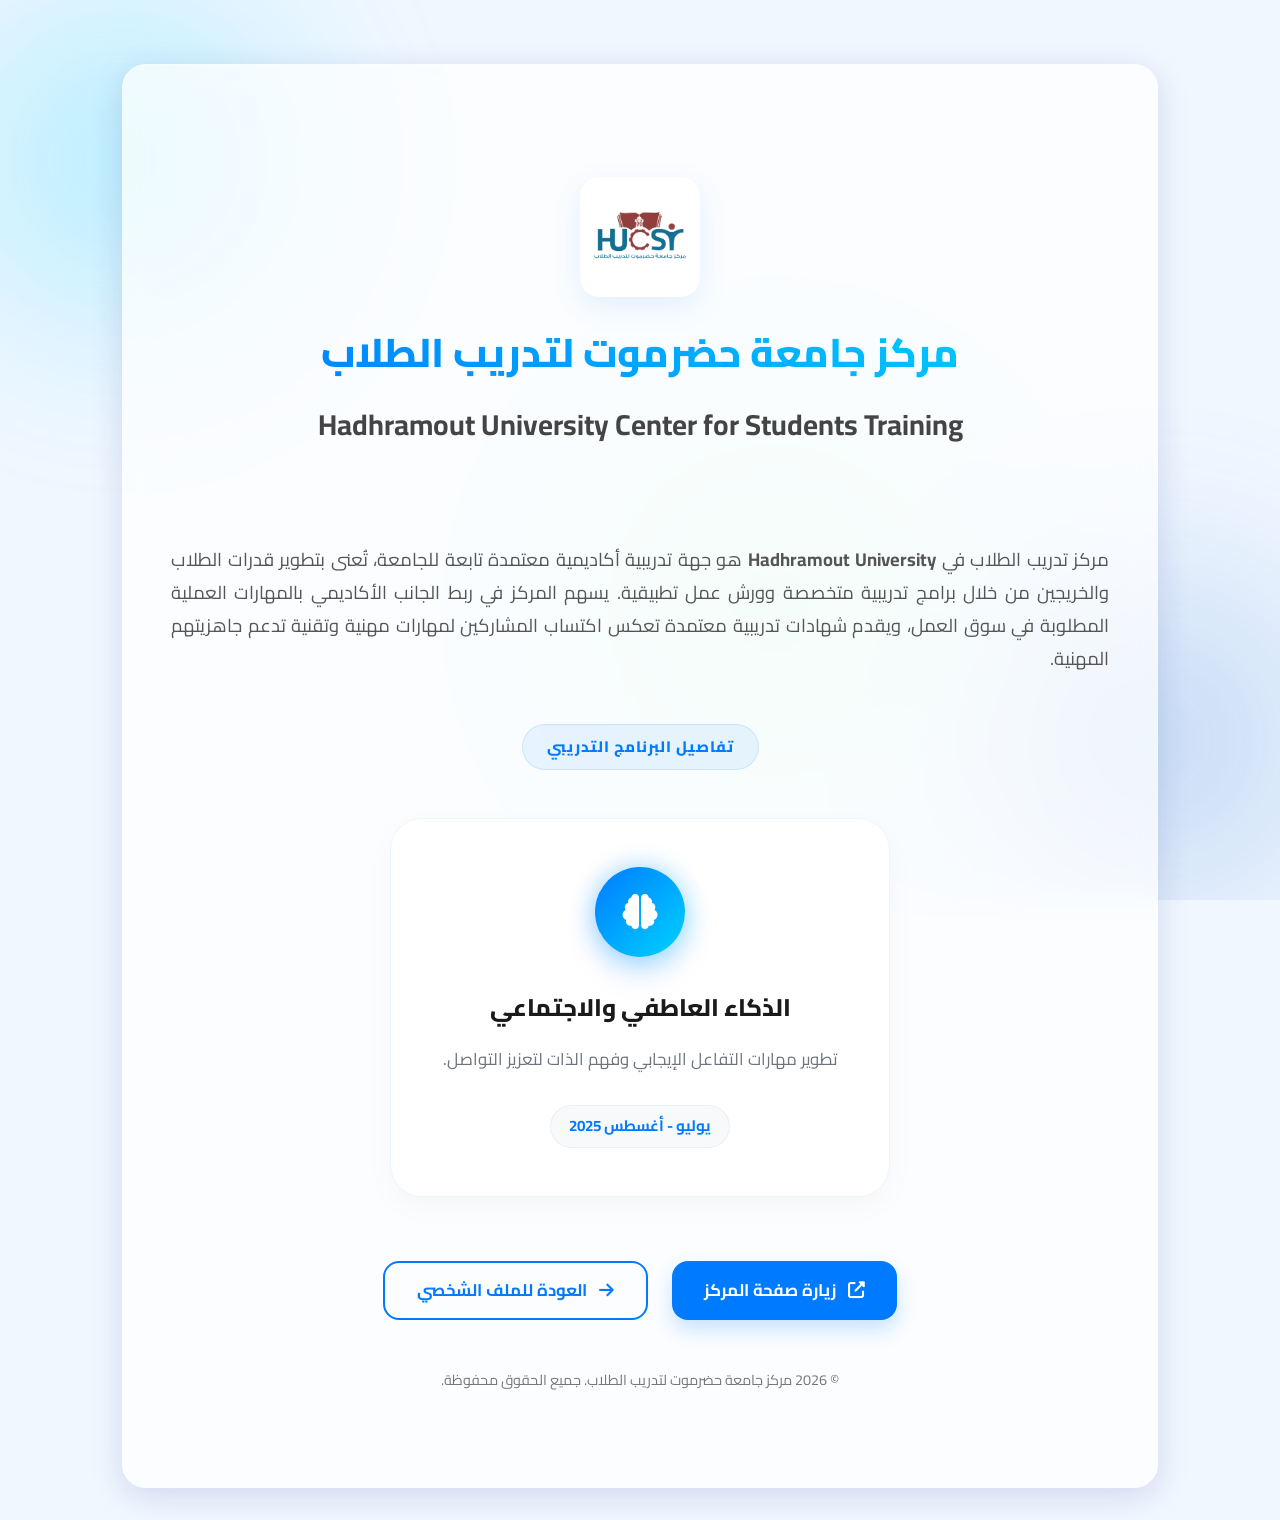
==== husa_center.html @ f6b8cb43 "project files with latest changes and improvements Update" ====
<!DOCTYPE html>
<html lang="ar" dir="rtl">
<head>
    <meta charset="UTF-8">
    <meta name="viewport" content="width=device-width, initial-scale=1.0">
    <title>مركز تدريب الطلاب | جامعة حضرموت</title>
    <meta name="description" content="مركز تدريب الطلاب بجمعة حضرموت هو جهة تدريبية أكاديمية معتمدة تابعة للجامعة، تُعنى بتطوير قدرات الطلاب والخريجين.">
    <link rel="stylesheet" href="husa_center.css">
    <link rel="stylesheet" href="https://cdnjs.cloudflare.com/ajax/libs/font-awesome/6.4.0/css/all.min.css">
</head>
<body>

    <div class="bg-blobs">
        <div class="blob blob-1"></div>
        <div class="blob blob-2"></div>
        <div class="blob blob-3"></div>
    </div>

    <div class="container">
        <div class="glass-card">
            
            <header class="hero">
                <div class="logo-wrapper">
                    <img src="assets/organization_logos/hadhramout_university_student_training_center_logo.jpg" alt="Logo" class="logo-img">
                </div>
                <h1>مركز جامعة حضرموت لتدريب الطلاب</h1>
                <h2>Hadhramout University Center for Students Training</h2>
            </header>

            <main>
                <section class="description">
                    <p>
                        مركز تدريب الطلاب في <strong>Hadhramout University</strong> هو جهة تدريبية أكاديمية معتمدة تابعة للجامعة، تُعنى بتطوير قدرات الطلاب والخريجين من خلال برامج تدريبية متخصصة وورش عمل تطبيقية. يسهم المركز في ربط الجانب الأكاديمي بالمهارات العملية المطلوبة في سوق العمل، ويقدم شهادات تدريبية معتمدة تعكس اكتساب المشاركين لمهارات مهنية وتقنية تدعم جاهزيتهم المهنية.
                    </p>
                </section>

                <section class="programs">
                    <div id="course-content">
                        <!-- Content will be injected here via JavaScript -->
                    </div>
                </section>

                <div class="cta-group">
                    <a href="https://hu.edu.ye/husa/en/?utm_source=chatgpt.com" target="_blank" class="btn btn-primary">
                        <i class="fas fa-external-link-alt"></i>
                        زيارة صفحة المركز
                    </a>
                    <a href="index.html" class="btn btn-outline">
                        <i class="fas fa-arrow-right"></i>
                        العودة للملف الشخصي
                    </a>
                </div>
            </main>

            <footer>
                <p>&copy; 2026 مركز جامعة حضرموت لتدريب الطلاب. جميع الحقوق محفوظة.</p>
            </footer>

        </div>
    </div>

    <script>
        const coursesData = {
            'ei': {
                title: 'الذكاء العاطفي والاجتماعي',
                desc: 'تطوير مهارات التفاعل الإيجابي وفهم الذات لتعزيز التواصل.',
                date: 'يوليو - أغسطس 2025',
                icon: 'fa-brain'
            },
            'spss': {
                title: 'أساسيات التحليل الإحصائي (SPSS)',
                desc: 'إتقان مهارات معالجة البيانات الإحصائية باستخدام أدوات احترافية.',
                date: 'نوفمبر 2025',
                icon: 'fa-chart-pie'
            },
            'pbi': {
                title: 'تحليل البيانات (Power BI)',
                desc: 'تحويل البيانات الخام إلى تقارير تفاعلية ذكية لدعم القرار.',
                date: 'فبراير 2026',
                icon: 'fa-database'
            },
            'excel': {
                title: 'أساسيات برنامج الإكسل',
                desc: 'اكتساب المهارات الأساسية للتعامل مع الجداول والبيانات الحسابية بفعالية.',
                date: '28 يونيو - 3 يوليو 2025',
                icon: 'fa-file-excel'
            }
        };

        function loadCourse() {
            const urlParams = new URLSearchParams(window.location.search);
            const courseKey = urlParams.get('course');
            const data = coursesData[courseKey] || coursesData['ei'];

            const contentDiv = document.getElementById('course-content');
            contentDiv.innerHTML = `
                <div class="section-badge">تفاصيل البرنامج التدريبي</div>
                <div class="program-card single-focus">
                    <div class="card-icon"><i class="fas ${data.icon}"></i></div>
                    <h3>${data.title}</h3>
                    <p>${data.desc}</p>
                    <div class="date-badge">${data.date}</div>
                </div>
            `;
        }

        window.onload = loadCourse;
    </script>
</body>
</html>
---- husa_center.css ----
@import url('https://fonts.googleapis.com/css2?family=Cairo:wght@300;400;600;800&family=Outfit:wght@400;700&display=swap');

:root {
    --primary: #007bff;
    --primary-light: #00d2ff;
    --secondary: #92fe9d;
    --bg-light: #f0f7ff;
    --text-dark: #1a1a1a;
    --text-light: #ffffff;
    --glass-bg: rgba(255, 255, 255, 0.7);
    --glass-border: rgba(255, 255, 255, 0.3);
    --shadow: 0 8px 32px 0 rgba(31, 38, 135, 0.15);
    --transition: all 0.4s cubic-bezier(0.165, 0.84, 0.44, 1);
}

* {
    margin: 0;
    padding: 0;
    box-sizing: border-box;
}

body {
    font-family: 'Cairo', sans-serif;
    background: var(--bg-light);
    color: var(--text-dark);
    direction: rtl;
    overflow-x: hidden;
    line-height: 1.6;
}

/* ═══════════ Background Elements ═══════════ */
.bg-blobs {
    position: fixed;
    top: 0;
    left: 0;
    width: 100%;
    height: 100%;
    z-index: -1;
    overflow: hidden;
}

.blob {
    position: absolute;
    width: 500px;
    height: 500px;
    background: radial-gradient(circle, var(--primary-light), transparent 70%);
    filter: blur(80px);
    opacity: 0.3;
    border-radius: 50%;
    animation: move 20s infinite alternate;
}

.blob-1 { top: -10%; left: -10%; background: radial-gradient(circle, #00d2ff, transparent 70%); }
.blob-2 { bottom: -10%; right: -10%; background: radial-gradient(circle, #3a7bd5, transparent 70%); animation-delay: -5s; }
.blob-3 { top: 40%; right: 20%; background: radial-gradient(circle, #92fe9d, transparent 70%); animation-delay: -10s; }

@keyframes move {
    0% { transform: translate(0, 0) scale(1); }
    100% { transform: translate(100px, 50px) scale(1.1); }
}

/* ═══════════ Components ═══════════ */
.container {
    max-width: 1100px;
    margin: 0 auto;
    padding: 2rem;
}

.glass-card {
    background: var(--glass-bg);
    backdrop-filter: blur(12px);
    -webkit-backdrop-filter: blur(12px);
    border: 1px solid var(--glass-border);
    border-radius: 24px;
    box-shadow: var(--shadow);
    padding: 3rem;
    margin-top: 2rem;
    transition: var(--transition);
}

.glass-card:hover {
    transform: translateY(-5px);
    box-shadow: 0 12px 40px 0 rgba(31, 38, 135, 0.25);
}

/* ═══════════ Hero Section ═══════════ */
.hero {
    text-align: center;
    padding: 4rem 1rem;
}

.logo-wrapper {
    width: 120px;
    height: 120px;
    margin: 0 auto 1.5rem;
    padding: 10px;
    background: white;
    border-radius: 20px;
    box-shadow: 0 10px 30px rgba(0, 123, 255, 0.1);
    animation: float 4s ease-in-out infinite;
}

.logo-img {
    width: 100%;
    height: 100%;
    object-fit: contain;
}

@keyframes float {
    0%, 100% { transform: translateY(0); }
    50% { transform: translateY(-10px); }
}

.hero h1 {
    font-size: 2.5rem;
    font-weight: 800;
    margin-bottom: 1rem;
    background: linear-gradient(45deg, var(--primary), var(--primary-light));
    -webkit-background-clip: text;
    background-clip: text;
    color: transparent;
}

.hero h2 {
    font-size: 1.8rem;
    color: #444;
    margin-bottom: 2rem;
}

/* ═══════════ Content ═══════════ */
.description {
    font-size: 1.15rem;
    color: #555;
    text-align: justify;
    line-height: 1.8;
    margin-bottom: 3rem;
}

/* ═══════════ Programs Grid ═══════════ */
.programs {
    margin-bottom: 4rem;
}

.section-badge {
    display: inline-block;
    padding: 10px 24px;
    background: rgba(0, 123, 255, 0.08);
    color: var(--primary);
    border-radius: 50px;
    font-weight: 800;
    margin-bottom: 3rem;
    font-size: 0.95rem;
    border: 1px solid rgba(0, 123, 255, 0.12);
    text-transform: uppercase;
    letter-spacing: 1px;
}

.programs-grid {
    display: grid;
    grid-template-columns: repeat(3, 1fr);
    gap: 2.5rem;
}

#course-content {
    display: flex;
    flex-direction: column;
    align-items: center;
}

.program-card {
    background: white;
    padding: 3rem 2.5rem;
    border-radius: 32px;
    border: 1px solid rgba(0, 123, 255, 0.08);
    transition: all 0.4s cubic-bezier(0.175, 0.885, 0.32, 1.275);
    position: relative;
    display: flex;
    flex-direction: column;
    text-align: center;
    align-items: center;
    box-shadow: 0 10px 30px rgba(0, 0, 0, 0.03);
    max-width: 500px;
    width: 100%;
}

.program-card.single-focus {
    animation: slideUp 0.6s ease-out forwards;
}

@keyframes slideUp {
    from { opacity: 0; transform: translateY(30px); }
    to { opacity: 1; transform: translateY(0); }
}

.program-card:hover {
    transform: translateY(-12px);
    box-shadow: 0 25px 50px rgba(0, 123, 255, 0.12);
    border-color: rgba(0, 123, 255, 0.2);
}

.card-icon {
    width: 90px;
    height: 90px;
    background: linear-gradient(135deg, var(--primary) 0%, var(--primary-light) 100%);
    color: white;
    border-radius: 50%;
    display: flex;
    align-items: center;
    justify-content: center;
    font-size: 2.2rem;
    margin-bottom: 2rem;
    position: relative;
    box-shadow: 0 15px 30px rgba(0, 123, 255, 0.2);
    transition: 0.4s ease;
}

.card-icon::after {
    content: '';
    position: absolute;
    inset: -2px;
    border-radius: 50%;
    background: linear-gradient(135deg, var(--primary), var(--primary-light));
    z-index: -1;
    opacity: 0.3;
    filter: blur(12px);
    transition: 0.4s;
}

.program-card:hover .card-icon {
    transform: rotate(10deg) scale(1.1);
    box-shadow: 0 20px 40px rgba(0, 123, 255, 0.35);
}

.program-card:hover .card-icon::after {
    opacity: 0.6;
    filter: blur(18px);
}

.program-card h3 {
    font-size: 1.5rem;
    color: var(--text-dark);
    margin-bottom: 1.2rem;
    font-weight: 800;
}

.program-card p {
    color: #6c757d;
    font-size: 1.05rem;
    line-height: 1.6;
    margin-bottom: 2rem;
    flex: 1;
}

.date-badge {
    background: #f8f9fa;
    color: var(--primary);
    padding: 8px 18px;
    border-radius: 100px;
    font-weight: 700;
    font-size: 0.95rem;
    border: 1px solid rgba(0, 123, 255, 0.08);
    transition: 0.3s;
}

.program-card:hover .date-badge {
    background: var(--primary);
    color: white;
    box-shadow: 0 5px 15px rgba(0, 123, 255, 0.2);
}

/* ═══════════ Buttons ═══════════ */
.cta-group {
    display: flex;
    justify-content: center;
    gap: 1.5rem;
    margin-top: 1rem;
}

.btn {
    text-decoration: none;
    padding: 14px 32px;
    border-radius: 16px;
    font-weight: 700;
    transition: var(--transition);
    display: inline-flex;
    align-items: center;
    gap: 12px;
    font-size: 1.05rem;
}

.btn-primary {
    background: var(--primary);
    color: white;
    box-shadow: 0 10px 20px rgba(0, 123, 255, 0.2);
}

.btn-primary:hover {
    background: #0056b3;
    transform: translateY(-3px);
    box-shadow: 0 15px 30px rgba(0, 123, 255, 0.3);
}

.btn-outline {
    border: 2px solid var(--primary);
    color: var(--primary);
}

.btn-outline:hover {
    background: rgba(0, 123, 255, 0.05);
    transform: translateY(-3px);
}

/* ═══════════ Footer ═══════════ */
footer {
    text-align: center;
    padding: 3rem 1rem;
    color: #777;
    font-size: 0.9rem;
}

/* ═══════════ Responsive ═══════════ */
@media (max-width: 1024px) {
    .programs-grid { grid-template-columns: repeat(2, 1fr); }
}

@media (max-width: 768px) {
    .glass-card { padding: 1.5rem; }
    .hero h1 { font-size: 2rem; }
    .hero h2 { font-size: 1.5rem; }
    .programs-grid { grid-template-columns: 1fr; gap: 1.5rem; }
    .program-card { padding: 2rem 1.5rem; }
    .cta-group { flex-direction: column; }
}
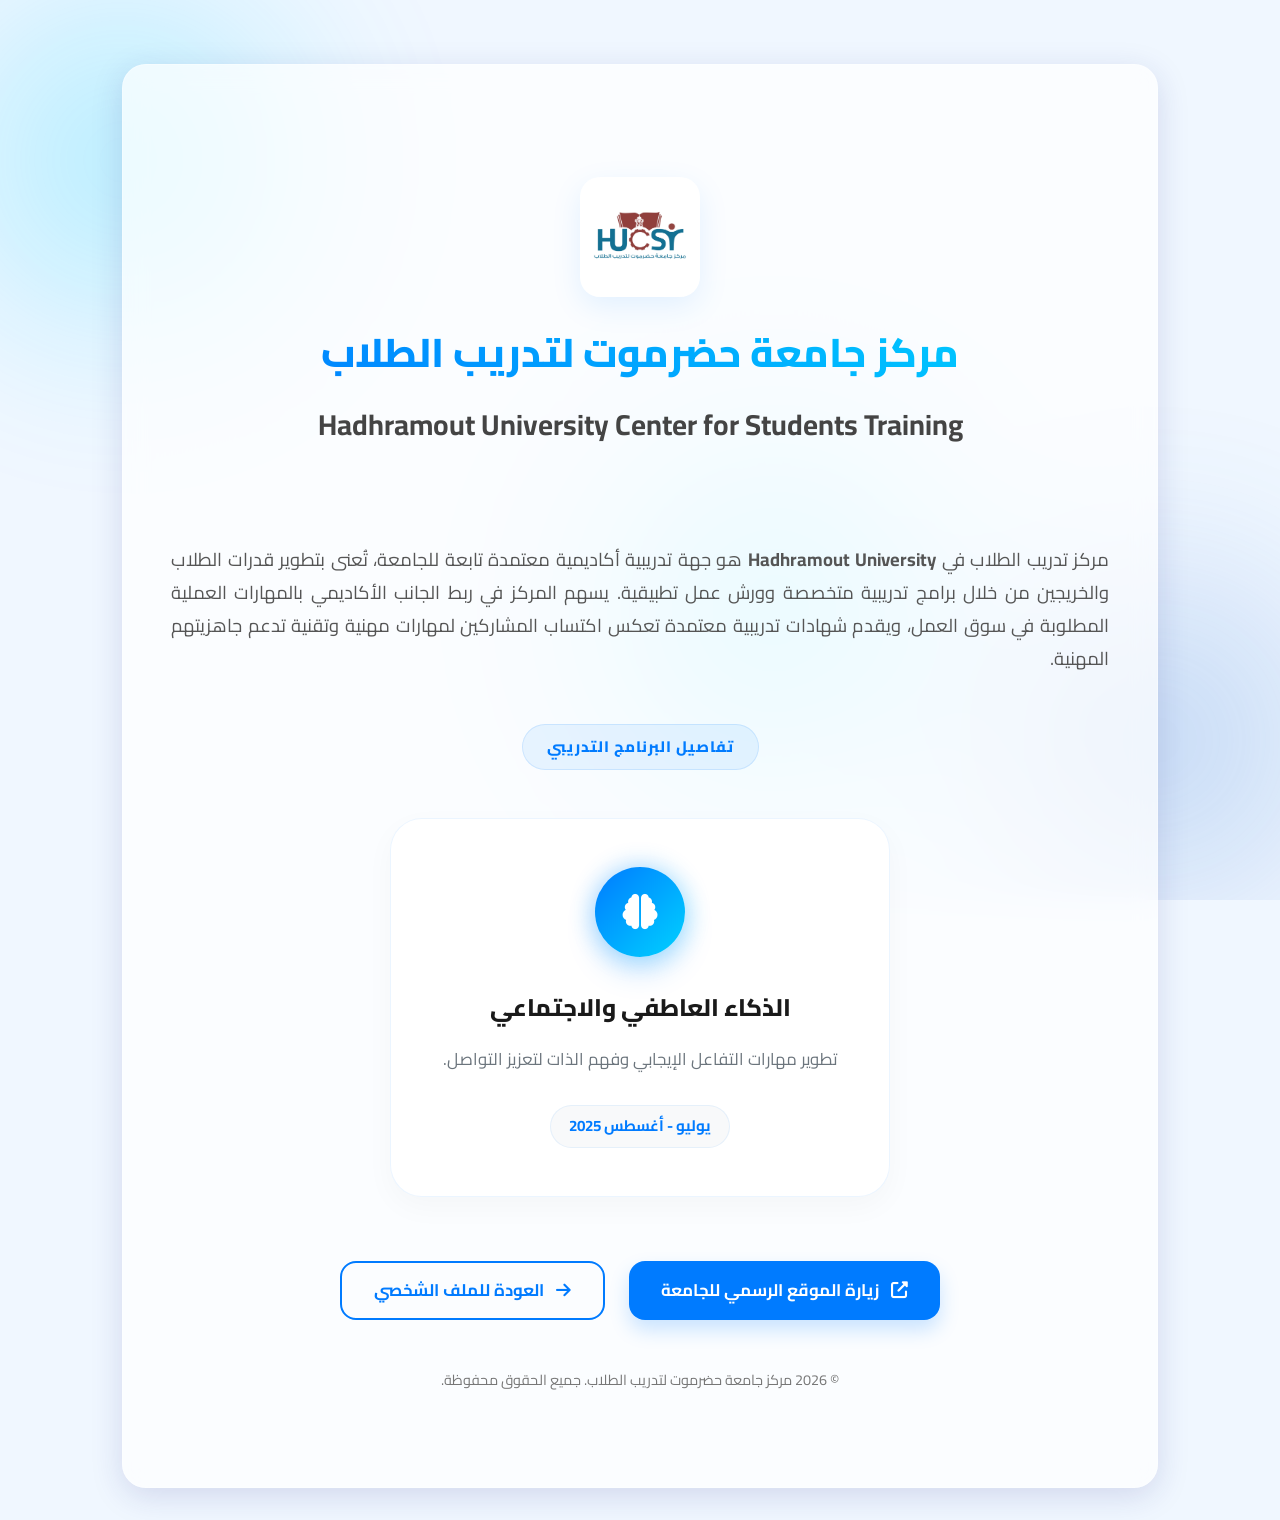
==== commit b991bc7d: "project files with latest changes and improvements Update" ====
--- a/husa_center.html
+++ b/husa_center.html
@@ -41,9 +41,9 @@
                 </section>
 
                 <div class="cta-group">
-                    <a href="https://hu.edu.ye/husa/en/?utm_source=chatgpt.com" target="_blank" class="btn btn-primary">
+                    <a href="https://hu.edu.ye/" target="_blank" class="btn btn-primary" onclick="window.open(this.href, '_blank'); return false;">
                         <i class="fas fa-external-link-alt"></i>
-                        زيارة صفحة المركز
+                        زيارة الموقع الرسمي للجامعة
                     </a>
                     <a href="index.html" class="btn btn-outline">
                         <i class="fas fa-arrow-right"></i>
--- a/husa_center.css
+++ b/husa_center.css
@@ -52,7 +52,7 @@
 
 .blob-1 { top: -10%; left: -10%; background: radial-gradient(circle, #00d2ff, transparent 70%); }
 .blob-2 { bottom: -10%; right: -10%; background: radial-gradient(circle, #3a7bd5, transparent 70%); animation-delay: -5s; }
-.blob-3 { top: 40%; right: 20%; background: radial-gradient(circle, #92fe9d, transparent 70%); animation-delay: -10s; }
+.blob-3 { top: 40%; right: 20%; background: radial-gradient(circle, #00d2ff, transparent 70%); animation-delay: -10s; }
 
 @keyframes move {
     0% { transform: translate(0, 0) scale(1); }
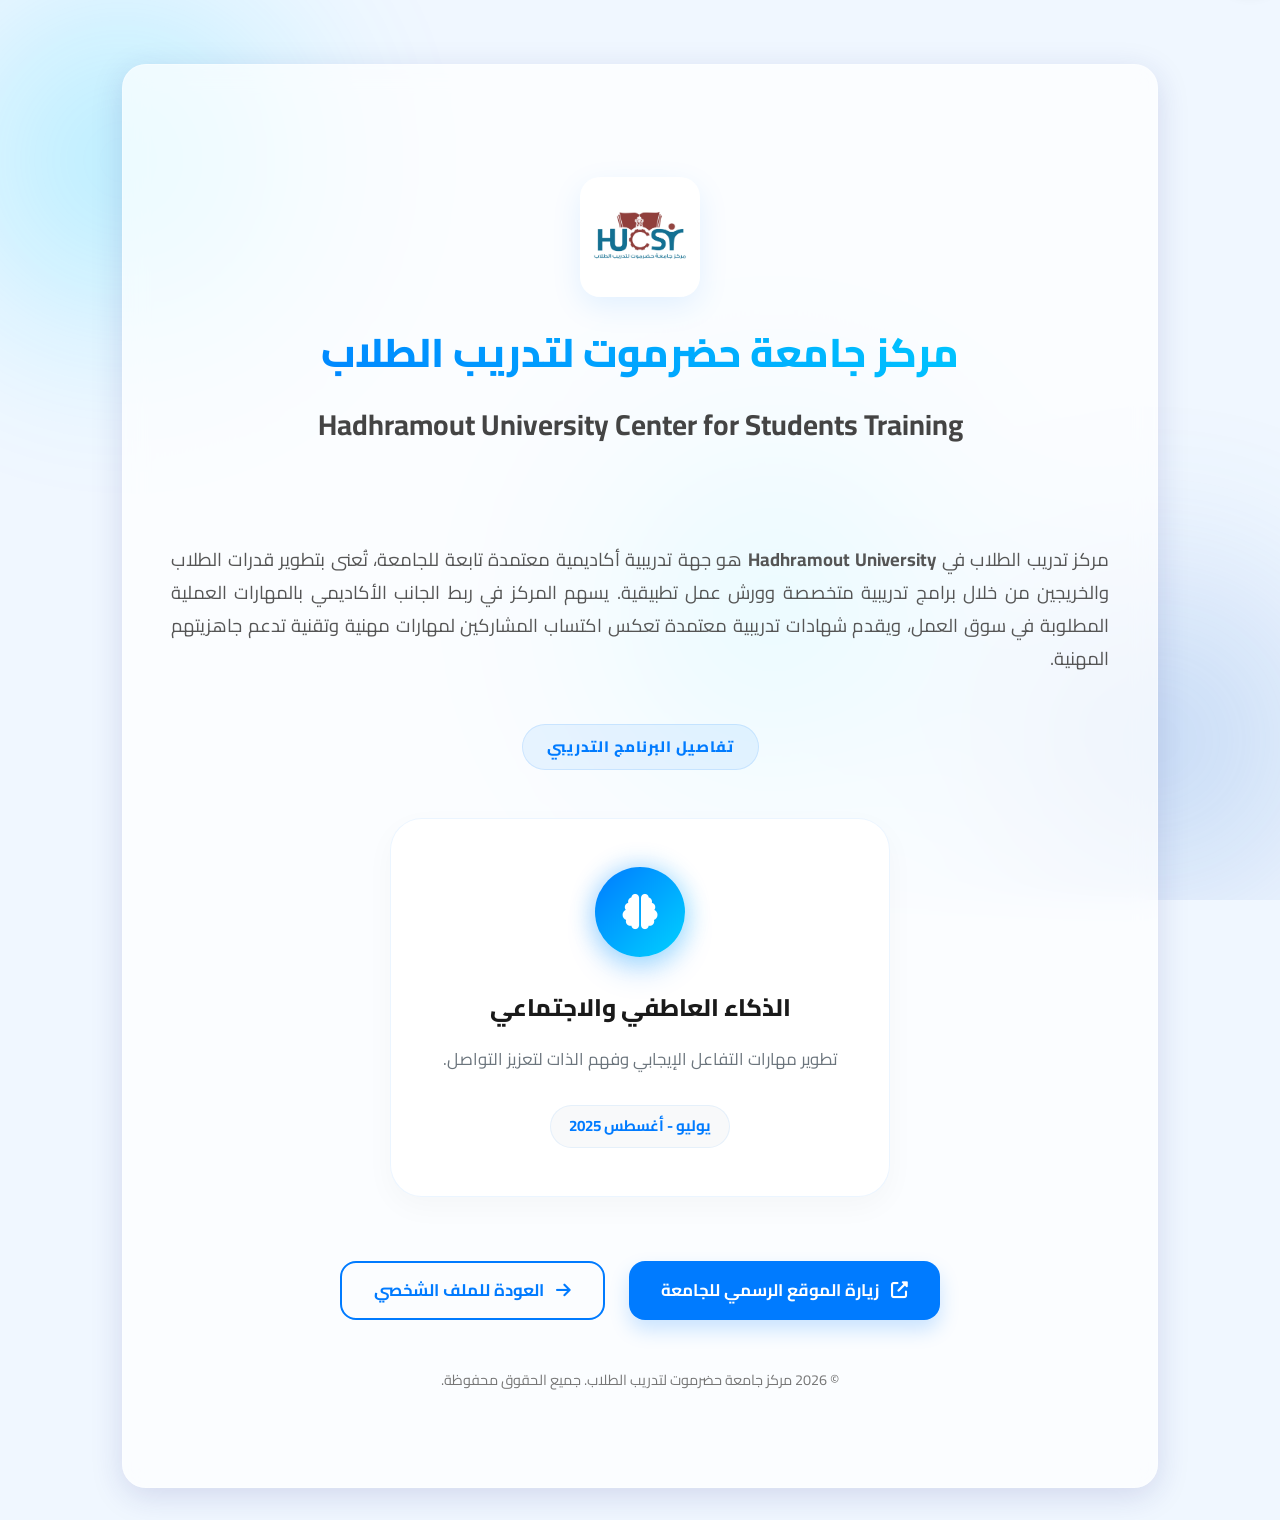
==== commit f87d4577: "project files with latest changes and improvements Update" ====
--- a/husa_center.html
+++ b/husa_center.html
@@ -3,9 +3,10 @@
 <head>
     <meta charset="UTF-8">
     <meta name="viewport" content="width=device-width, initial-scale=1.0">
-    <title>مركز تدريب الطلاب | جامعة حضرموت</title>
+    <title data-i18n-content="husa_title">مركز تدريب الطلاب | جامعة حضرموت</title>
     <meta name="description" content="مركز تدريب الطلاب بجمعة حضرموت هو جهة تدريبية أكاديمية معتمدة تابعة للجامعة، تُعنى بتطوير قدرات الطلاب والخريجين.">
     <link rel="stylesheet" href="husa_center.css">
+    <link rel="stylesheet" href="chatbot.css?v=8">
     <link rel="stylesheet" href="https://cdnjs.cloudflare.com/ajax/libs/font-awesome/6.4.0/css/all.min.css">
 </head>
 <body>
@@ -23,13 +24,13 @@
                 <div class="logo-wrapper">
                     <img src="assets/organization_logos/hadhramout_university_student_training_center_logo.jpg" alt="Logo" class="logo-img">
                 </div>
-                <h1>مركز جامعة حضرموت لتدريب الطلاب</h1>
+                <h1 data-i18n-content="husa_h1">مركز جامعة حضرموت لتدريب الطلاب</h1>
                 <h2>Hadhramout University Center for Students Training</h2>
             </header>
 
             <main>
                 <section class="description">
-                    <p>
+                    <p id="husa-desc">
                         مركز تدريب الطلاب في <strong>Hadhramout University</strong> هو جهة تدريبية أكاديمية معتمدة تابعة للجامعة، تُعنى بتطوير قدرات الطلاب والخريجين من خلال برامج تدريبية متخصصة وورش عمل تطبيقية. يسهم المركز في ربط الجانب الأكاديمي بالمهارات العملية المطلوبة في سوق العمل، ويقدم شهادات تدريبية معتمدة تعكس اكتساب المشاركين لمهارات مهنية وتقنية تدعم جاهزيتهم المهنية.
                     </p>
                 </section>
@@ -43,46 +44,48 @@
                 <div class="cta-group">
                     <a href="https://hu.edu.ye/" target="_blank" class="btn btn-primary" onclick="window.open(this.href, '_blank'); return false;">
                         <i class="fas fa-external-link-alt"></i>
-                        زيارة الموقع الرسمي للجامعة
+                        <span data-i18n-content="husa_cta_website">زيارة الموقع الرسمي للجامعة</span>
                     </a>
                     <a href="index.html" class="btn btn-outline">
                         <i class="fas fa-arrow-right"></i>
-                        العودة للملف الشخصي
+                        <span data-i18n-content="husa_cta_back">العودة للملف الشخصي</span>
                     </a>
                 </div>
             </main>
 
             <footer>
-                <p>&copy; 2026 مركز جامعة حضرموت لتدريب الطلاب. جميع الحقوق محفوظة.</p>
+                <p data-i18n-content="husa_footer">&copy; 2026 مركز جامعة حضرموت لتدريب الطلاب. جميع الحقوق محفوظة.</p>
             </footer>
 
         </div>
     </div>
 
+    <!-- Lang Switcher -->
+    <button class="lang-circle-btn" id="lang-circle-btn" onclick="switchLanguage()" aria-label="تبديل اللغة" title="English">
+        <span>EN</span>
+    </button>
+
+    <script src="script.js?v=9"></script>
     <script>
         const coursesData = {
             'ei': {
-                title: 'الذكاء العاطفي والاجتماعي',
-                desc: 'تطوير مهارات التفاعل الإيجابي وفهم الذات لتعزيز التواصل.',
-                date: 'يوليو - أغسطس 2025',
+                ar: { title: 'الذكاء العاطفي والاجتماعي', desc: 'تطوير مهارات التفاعل الإيجابي وفهم الذات لتعزيز التواصل.', date: 'يوليو - أغسطس 2025' },
+                en: { title: 'Emotional and Social Intelligence', desc: 'Developing positive interaction skills and self-awareness to enhance communication.', date: 'July - August 2025' },
                 icon: 'fa-brain'
             },
             'spss': {
-                title: 'أساسيات التحليل الإحصائي (SPSS)',
-                desc: 'إتقان مهارات معالجة البيانات الإحصائية باستخدام أدوات احترافية.',
-                date: 'نوفمبر 2025',
+                ar: { title: 'أساسيات التحليل الإحصائي (SPSS)', desc: 'إتقان مهارات معالجة البيانات الإحصائية باستخدام أدوات احترافية.', date: 'نوفمبر 2025' },
+                en: { title: 'Fundamentals of Statistical Analysis (SPSS)', desc: 'Master statistical data processing skills using professional tools.', date: 'November 2025' },
                 icon: 'fa-chart-pie'
             },
             'pbi': {
-                title: 'تحليل البيانات (Power BI)',
-                desc: 'تحويل البيانات الخام إلى تقارير تفاعلية ذكية لدعم القرار.',
-                date: 'فبراير 2026',
+                ar: { title: 'تحليل البيانات (Power BI)', desc: 'تحويل البيانات الخام إلى تقارير تفاعلية ذكية لدعم القرار.', date: 'فبراير 2026' },
+                en: { title: 'Data Analysis (Power BI)', desc: 'Transform raw data into smart interactive reports to support decision-making.', date: 'February 2026' },
                 icon: 'fa-database'
             },
             'excel': {
-                title: 'أساسيات برنامج الإكسل',
-                desc: 'اكتساب المهارات الأساسية للتعامل مع الجداول والبيانات الحسابية بفعالية.',
-                date: '28 يونيو - 3 يوليو 2025',
+                ar: { title: 'أساسيات برنامج الإكسل', desc: 'اكتساب المهارات الأساسية للتعامل مع الجداول والبيانات الحسابية بفعالية.', date: '28 يونيو - 3 يوليو 2025' },
+                en: { title: 'Excel Fundamentals', desc: 'Acquire basic skills for effectively handling spreadsheets and computational data.', date: 'June 28 - July 3, 2025' },
                 icon: 'fa-file-excel'
             }
         };
@@ -90,21 +93,27 @@
         function loadCourse() {
             const urlParams = new URLSearchParams(window.location.search);
             const courseKey = urlParams.get('course');
+            const lang = window.currentLang || 'ar';
             const data = coursesData[courseKey] || coursesData['ei'];
+            const localized = data[lang];
+            const badgeText = (window.contentData && window.contentData.husa_badge)
+                ? window.contentData.husa_badge[lang]
+                : 'تفاصيل البرنامج التدريبي';
 
             const contentDiv = document.getElementById('course-content');
             contentDiv.innerHTML = `
-                <div class="section-badge">تفاصيل البرنامج التدريبي</div>
+                <div class="section-badge">${badgeText}</div>
                 <div class="program-card single-focus">
                     <div class="card-icon"><i class="fas ${data.icon}"></i></div>
-                    <h3>${data.title}</h3>
-                    <p>${data.desc}</p>
-                    <div class="date-badge">${data.date}</div>
+                    <h3>${localized.title}</h3>
+                    <p>${localized.desc}</p>
+                    <div class="date-badge">${localized.date}</div>
                 </div>
             `;
         }
 
         window.onload = loadCourse;
+        document.addEventListener('languageChanged', loadCourse);
     </script>
 </body>
-</html>
+</html>
--- a/chatbot.css
+++ b/chatbot.css
@@ -0,0 +1,584 @@
+/* ══════════════════════════════════════════════════════
+   CHATBOT FLOATING BUTTON + POPUP — AI NEON STYLE
+   ══════════════════════════════════════════════════════ */
+
+/* ── Wrapper: flows inside .floating-actions ── */
+.chatbot-fab-wrapper {
+  position: relative;
+  width: 60px;
+  height: 60px;
+  z-index: 9999;
+  display: flex;
+  display: flex;
+  align-items: center;
+  justify-content: center;
+}
+
+/* ── Floating Lang Switcher Circle ── */
+.lang-circle-btn {
+  position: absolute;
+  top: -65px;
+  right: 5px;
+  width: 50px;
+  height: 50px;
+  border-radius: 50%;
+  border: 1px solid var(--btn-border, rgba(59,130,246,0.3));
+  background: var(--btn-bg, rgba(59,130,246,0.12));
+  color: var(--btn-color, #60a5fa);
+  display: flex;
+  align-items: center;
+  justify-content: center;
+  cursor: pointer;
+  z-index: 10;
+  font-family: 'Cairo', sans-serif;
+  font-size: 1rem;
+  font-weight: 800;
+  letter-spacing: 1px;
+  backdrop-filter: blur(8px);
+  box-shadow: 0 5px 15px rgba(0,0,0,0.25);
+  transition: all 0.3s cubic-bezier(0.34, 1.56, 0.64, 1);
+  animation: lang-float 3.5s ease-in-out infinite;
+}
+
+.lang-circle-btn:hover {
+  transform: scale(1.1);
+  background: var(--btn-bg-hover, rgba(59,130,246,0.25));
+  border-color: var(--btn-border-hover, rgba(59,130,246,0.5));
+  color: #fff;
+}
+
+.lang-circle-btn:active {
+  transform: scale(0.9);
+}
+
+@keyframes lang-float {
+  0%, 100% { transform: translateY(0); }
+  50% { transform: translateY(-5px); }
+}
+
+/* ── Main Button ── */
+.chatbot-fab {
+  position: relative;
+  width: 60px;
+  height: 60px;
+  border-radius: 50%;
+  border: none;
+  cursor: pointer;
+  padding: 0;
+  z-index: 3;
+  background: transparent;
+  outline: none;
+  transition: transform 0.3s cubic-bezier(0.34, 1.56, 0.64, 1);
+}
+.chatbot-fab:hover { transform: scale(1.12); }
+.chatbot-fab.chatbot-clicked {
+  animation: chatbot-bounce 0.5s cubic-bezier(0.34, 1.56, 0.64, 1);
+}
+@keyframes chatbot-bounce {
+  0%   { transform: scale(1); }
+  40%  { transform: scale(0.85); }
+  70%  { transform: scale(1.2); }
+  100% { transform: scale(1); }
+}
+
+/* ── Robot Image ── */
+.chatbot-img {
+  width: 60px;
+  height: 60px;
+  border-radius: 50%;
+  object-fit: cover;
+  border: 3px solid rgba(0, 242, 254, 0.7);
+  box-shadow:
+    0 0 18px rgba(0, 242, 254, 0.6),
+    0 0 40px rgba(142, 45, 226, 0.4),
+    0 0 60px rgba(255, 8, 68, 0.2);
+  animation: chatbot-float 3.5s ease-in-out infinite;
+  display: block;
+}
+.chatbot-fab:hover .chatbot-img {
+  box-shadow:
+    0 0 28px rgba(0, 242, 254, 0.9),
+    0 0 55px rgba(142, 45, 226, 0.7),
+    0 0 80px rgba(255, 8, 68, 0.5);
+}
+@keyframes chatbot-float {
+  0%, 100% { transform: translateY(0px) rotate(0deg); }
+  33%       { transform: translateY(-8px) rotate(2deg); }
+  66%       { transform: translateY(-4px) rotate(-1deg); }
+}
+
+/* ── Active (online) dot ── */
+.chatbot-active-dot {
+  position: absolute;
+  bottom: 4px;
+  left: 4px;
+  width: 14px;
+  height: 14px;
+  background: #00ff88;
+  border-radius: 50%;
+  border: 2px solid #0f0c29;
+  box-shadow: 0 0 8px #00ff88, 0 0 16px #00ff88;
+  animation: dot-blink 1.6s ease-in-out infinite;
+  z-index: 4;
+}
+@keyframes dot-blink {
+  0%, 100% { opacity: 1; box-shadow: 0 0 8px #00ff88, 0 0 16px #00ff88; }
+  50%       { opacity: 0.4; box-shadow: 0 0 4px #00ff88; }
+}
+
+/* ── Neon Pulse Rings ── */
+.chatbot-pulse-ring {
+  position: absolute;
+  border-radius: 50%;
+  border: 2px solid;
+  pointer-events: none;
+  z-index: 1;
+}
+.ring-1 { width: 88px;  height: 88px;  border-color: rgba(0,242,254,0.6);  animation: pulse-ring 2s ease-out infinite; }
+.ring-2 { width: 108px; height: 108px; border-color: rgba(142,45,226,0.45); animation: pulse-ring 2s ease-out infinite 0.65s; }
+.ring-3 { width: 130px; height: 130px; border-color: rgba(255,8,68,0.3);    animation: pulse-ring 2s ease-out infinite 1.3s; }
+@keyframes pulse-ring {
+  0%   { transform: scale(0.85); opacity: 0.9; }
+  70%  { transform: scale(1.15); opacity: 0.35; }
+  100% { transform: scale(1.3);  opacity: 0; }
+}
+
+/* ── Orbiting Particles ── */
+.chatbot-orbit {
+  position: absolute;
+  width: 120px;
+  height: 120px;
+  border-radius: 50%;
+  animation: orbit-spin 6s linear infinite;
+  pointer-events: none;
+  z-index: 2;
+}
+@keyframes orbit-spin {
+  from { transform: rotate(0deg); }
+  to   { transform: rotate(360deg); }
+}
+.orbit-particle {
+  position: absolute;
+  width: 7px;
+  height: 7px;
+  border-radius: 50%;
+  top: 50%;
+  left: 50%;
+}
+.p1 { background: #00f2fe; box-shadow: 0 0 8px #00f2fe, 0 0 16px #00f2fe; transform: translate(-50%,-50%) translateX(56px); }
+.p2 { background: #8e2de2; box-shadow: 0 0 8px #8e2de2, 0 0 16px #8e2de2; transform: translate(-50%,-50%) translateX(-56px); }
+.p3 { background: #ff0844; box-shadow: 0 0 8px #ff0844, 0 0 16px #ff0844; transform: translate(-50%,-50%) translateY(56px); }
+.p4 { background: #ffd700; box-shadow: 0 0 8px #ffd700, 0 0 16px #ffd700; transform: translate(-50%,-50%) translateY(-56px); }
+
+/* ── Chat Bubble ── */
+.chatbot-bubble {
+  position: absolute;
+  right: 80px;
+  top: 50%;
+  transform: translateY(-50%);
+  background: rgba(15, 12, 41, 0.93);
+  backdrop-filter: blur(14px);
+  -webkit-backdrop-filter: blur(14px);
+  border: 1px solid rgba(0, 242, 254, 0.4);
+  border-radius: 18px 18px 4px 18px;
+  padding: 10px 16px;
+  min-width: 220px;
+  max-width: 280px;
+  box-shadow: 0 0 20px rgba(0,242,254,0.2), 0 8px 32px rgba(0,0,0,0.5);
+  z-index: 10;
+  pointer-events: none;
+  transition: opacity 0.4s ease, transform 0.4s ease;
+  animation: bubble-entrance 0.7s cubic-bezier(0.34,1.56,0.64,1) 0.6s both;
+}
+@keyframes bubble-entrance {
+  from { opacity: 0; transform: translateY(-50%) scale(0.7) translateX(20px); }
+  to   { opacity: 1; transform: translateY(-50%) scale(1) translateX(0); }
+}
+.chatbot-bubble.bubble-hide {
+  opacity: 0 !important;
+  transform: translateY(-50%) scale(0.9) translateX(10px) !important;
+  pointer-events: none !important;
+}
+.chatbot-bubble.bubble-show {
+  animation: bubble-pop 0.5s cubic-bezier(0.34,1.56,0.64,1);
+}
+@keyframes bubble-pop {
+  0%   { transform: translateY(-50%) scale(0.85); opacity: 0; }
+  60%  { transform: translateY(-50%) scale(1.04); opacity: 1; }
+  100% { transform: translateY(-50%) scale(1);    opacity: 1; }
+}
+.chatbot-bubble::before {
+  content: '';
+  position: absolute;
+  inset: -1px;
+  border-radius: inherit;
+  background: linear-gradient(135deg, rgba(0,242,254,0.5), rgba(142,45,226,0.4), rgba(255,8,68,0.3));
+  background-size: 300% 300%;
+  z-index: -1;
+  animation: bubble-shimmer 4s linear infinite;
+}
+@keyframes bubble-shimmer {
+  0%   { background-position: 0% 50%; }
+  50%  { background-position: 100% 50%; }
+  100% { background-position: 0% 50%; }
+}
+.bubble-text {
+  font-family: 'Cairo', sans-serif;
+  font-size: 0.87rem;
+  font-weight: 600;
+  color: #d4f4ff;
+  display: block;
+  line-height: 1.6;
+  text-align: right;
+  direction: rtl;
+  text-shadow: 0 0 8px rgba(0,242,254,0.3);
+}
+.bubble-tail {
+  position: absolute;
+  right: -9px;
+  top: 50%;
+  transform: translateY(-50%);
+  width: 0; height: 0;
+  border-top: 9px solid transparent;
+  border-bottom: 9px solid transparent;
+  border-left: 10px solid rgba(0, 242, 254, 0.4);
+}
+
+/* ══════════════════════════════════════════════════════
+   CHAT POPUP WINDOW
+   ══════════════════════════════════════════════════════ */
+
+.chatbot-popup {
+  position: fixed;
+  bottom: 280px; /* Aligned higher to match the new top position of the Chatbot icon */
+  right: 110px; 
+  width: 340px;
+  height: 480px;
+  background: rgba(10, 8, 30, 0.97);
+  backdrop-filter: blur(20px);
+  -webkit-backdrop-filter: blur(20px);
+  border: 1px solid rgba(0, 242, 254, 0.35);
+  border-radius: 20px;
+  box-shadow:
+    0 0 40px rgba(0, 242, 254, 0.2),
+    0 0 80px rgba(142, 45, 226, 0.15),
+    0 20px 60px rgba(0, 0, 0, 0.6);
+  z-index: 9998;
+  display: flex;
+  flex-direction: column;
+  overflow: hidden;
+  transform: scale(0.85) translateY(30px);
+  opacity: 0;
+  pointer-events: none;
+  transition: transform 0.4s cubic-bezier(0.34, 1.56, 0.64, 1),
+              opacity 0.3s ease;
+}
+.chatbot-popup.open {
+  transform: scale(1) translateY(0);
+  opacity: 1;
+  pointer-events: all;
+}
+/* Neon border shimmer */
+.chatbot-popup::before {
+  content: '';
+  position: absolute;
+  inset: -1px;
+  border-radius: 20px;
+  background: linear-gradient(135deg,
+    rgba(0,242,254,0.5),
+    rgba(142,45,226,0.4),
+    rgba(255,8,68,0.3),
+    rgba(0,242,254,0.5));
+  background-size: 300% 300%;
+  animation: popup-border-glow 5s linear infinite;
+  z-index: -1;
+}
+@keyframes popup-border-glow {
+  0%   { background-position: 0% 50%; }
+  50%  { background-position: 100% 50%; }
+  100% { background-position: 0% 50%; }
+}
+
+/* ── Popup Header ── */
+.chatbot-popup-header {
+  background: linear-gradient(135deg, rgba(0,242,254,0.12), rgba(142,45,226,0.12));
+  border-bottom: 1px solid rgba(0, 242, 254, 0.2);
+  padding: 14px 16px;
+  display: flex;
+  align-items: center;
+  gap: 12px;
+  flex-shrink: 0;
+}
+.popup-header-avatar {
+  width: 42px;
+  height: 42px;
+  border-radius: 50%;
+  object-fit: cover;
+  border: 2px solid rgba(0,242,254,0.6);
+  box-shadow: 0 0 12px rgba(0,242,254,0.5);
+  flex-shrink: 0;
+}
+.popup-header-info {
+  flex: 1;
+  text-align: right;
+}
+.popup-header-name {
+  font-family: 'Cairo', sans-serif;
+  font-weight: 800;
+  font-size: 0.95rem;
+  color: #00f2fe;
+  display: block;
+  text-shadow: 0 0 10px rgba(0,242,254,0.5);
+}
+.popup-header-status {
+  font-family: 'Cairo', sans-serif;
+  font-size: 0.75rem;
+  color: #00ff88;
+  display: flex;
+  align-items: center;
+  justify-content: flex-end;
+  gap: 5px;
+}
+.popup-header-status::before {
+  content: '';
+  display: inline-block;
+  width: 8px;
+  height: 8px;
+  background: #00ff88;
+  border-radius: 50%;
+  box-shadow: 0 0 6px #00ff88;
+  animation: dot-blink 1.6s ease-in-out infinite;
+}
+.popup-close-btn {
+  background: rgba(255,255,255,0.07);
+  border: 1px solid rgba(255,255,255,0.12);
+  color: #aaa;
+  width: 30px;
+  height: 30px;
+  border-radius: 50%;
+  cursor: pointer;
+  font-size: 1rem;
+  display: flex;
+  align-items: center;
+  justify-content: center;
+  transition: all 0.2s;
+  flex-shrink: 0;
+}
+.popup-close-btn:hover {
+  background: rgba(255, 8, 68, 0.3);
+  color: #fff;
+  border-color: rgba(255,8,68,0.5);
+}
+
+/* ── Messages Area ── */
+.chatbot-messages {
+  flex: 1;
+  overflow-y: auto;
+  padding: 16px 14px;
+  display: flex;
+  flex-direction: column;
+  gap: 12px;
+  scroll-behavior: smooth;
+}
+.chatbot-messages::-webkit-scrollbar { width: 4px; }
+.chatbot-messages::-webkit-scrollbar-track { background: transparent; }
+.chatbot-messages::-webkit-scrollbar-thumb {
+  background: rgba(0,242,254,0.3);
+  border-radius: 4px;
+}
+
+/* ── Message Bubbles ── */
+.msg {
+  max-width: 82%;
+  padding: 10px 14px;
+  border-radius: 16px;
+  font-family: 'Cairo', sans-serif;
+  font-size: 0.85rem;
+  line-height: 1.55;
+  direction: rtl;
+  text-align: right;
+  animation: msg-appear 0.35s cubic-bezier(0.34,1.56,0.64,1);
+}
+@keyframes msg-appear {
+  from { opacity: 0; transform: translateY(12px) scale(0.92); }
+  to   { opacity: 1; transform: translateY(0) scale(1); }
+}
+.msg-bot {
+  background: linear-gradient(135deg, rgba(0,242,254,0.1), rgba(142,45,226,0.12));
+  border: 1px solid rgba(0,242,254,0.25);
+  color: #d8f5ff;
+  align-self: flex-end;
+  border-bottom-right-radius: 4px;
+}
+.msg-user {
+  background: linear-gradient(135deg, rgba(142,45,226,0.25), rgba(255,8,68,0.18));
+  border: 1px solid rgba(142,45,226,0.35);
+  color: #f0dcff;
+  align-self: flex-start;
+  border-bottom-left-radius: 4px;
+  text-align: left;
+  direction: rtl;
+}
+
+/* ── Quick Reply Buttons ── */
+.quick-replies {
+  display: flex;
+  flex-wrap: nowrap;
+  gap: 7px;
+  justify-content: flex-start;
+  align-self: stretch;
+  padding: 8px 2px;
+  overflow-x: auto;
+  overflow-y: hidden;
+  -webkit-overflow-scrolling: touch;
+  scrollbar-width: thin;
+  scrollbar-color: rgba(0,242,254,0.3) transparent;
+  max-height: 45px;
+  direction: rtl;
+}
+.quick-replies::-webkit-scrollbar {
+  height: 4px;
+}
+.quick-replies::-webkit-scrollbar-track {
+  background: transparent;
+}
+.quick-replies::-webkit-scrollbar-thumb {
+  background: rgba(0,242,254,0.3);
+  border-radius: 4px;
+}
+.quick-btn {
+  background: rgba(0,242,254,0.07);
+  border: 1px solid rgba(0,242,254,0.35);
+  color: #00f2fe;
+  font-family: 'Cairo', sans-serif;
+  font-size: 0.78rem;
+  padding: 6px 12px;
+  border-radius: 20px;
+  cursor: pointer;
+  direction: rtl;
+  transition: all 0.2s;
+  flex-shrink: 0;
+  white-space: nowrap;
+}
+.quick-btn:hover {
+  background: rgba(0,242,254,0.18);
+  box-shadow: 0 0 12px rgba(0,242,254,0.35);
+  transform: translateY(-1px);
+}
+
+/* ── Typing Indicator ── */
+.typing-indicator {
+  display: flex;
+  gap: 5px;
+  align-items: center;
+  align-self: flex-end;
+  padding: 10px 14px;
+  background: rgba(0,242,254,0.06);
+  border: 1px solid rgba(0,242,254,0.2);
+  border-radius: 16px;
+  border-bottom-right-radius: 4px;
+}
+.typing-indicator span {
+  width: 7px;
+  height: 7px;
+  background: #00f2fe;
+  border-radius: 50%;
+  animation: typing-dots 1.2s ease-in-out infinite;
+  box-shadow: 0 0 6px #00f2fe;
+}
+.typing-indicator span:nth-child(2) { animation-delay: 0.2s; }
+.typing-indicator span:nth-child(3) { animation-delay: 0.4s; }
+@keyframes typing-dots {
+  0%, 80%, 100% { transform: scale(0.7); opacity: 0.5; }
+  40%            { transform: scale(1.1); opacity: 1; }
+}
+
+/* ── Input Area ── */
+.chatbot-input-area {
+  border-top: 1px solid rgba(0, 242, 254, 0.15);
+  padding: 12px 14px;
+  display: flex;
+  gap: 8px;
+  align-items: center;
+  background: rgba(0,0,0,0.2);
+  flex-shrink: 0;
+}
+.chatbot-input {
+  flex: 1;
+  background: rgba(255,255,255,0.05);
+  border: 1px solid rgba(0,242,254,0.25);
+  border-radius: 22px;
+  padding: 9px 16px;
+  color: #e0f4ff;
+  font-family: 'Cairo', sans-serif;
+  font-size: 0.85rem;
+  direction: rtl;
+  outline: none;
+  transition: border-color 0.2s, box-shadow 0.2s;
+}
+.chatbot-input::placeholder { color: rgba(255,255,255,0.3); }
+.chatbot-input:focus {
+  border-color: rgba(0,242,254,0.55);
+  box-shadow: 0 0 12px rgba(0,242,254,0.2);
+}
+.chatbot-send-btn {
+  width: 38px;
+  height: 38px;
+  border-radius: 50%;
+  background: linear-gradient(135deg, #00f2fe, #8e2de2);
+  border: none;
+  cursor: pointer;
+  color: #fff;
+  font-size: 1rem;
+  display: flex;
+  align-items: center;
+  justify-content: center;
+  transition: all 0.2s;
+  box-shadow: 0 0 12px rgba(0,242,254,0.4);
+  flex-shrink: 0;
+}
+.chatbot-send-btn:hover {
+  transform: scale(1.1);
+  box-shadow: 0 0 20px rgba(0,242,254,0.6);
+}
+
+/* ── Responsive Mobile ── */
+@media (max-width: 600px) {
+  .chatbot-fab-wrapper { width: 50px; height: 50px; }
+  .chatbot-fab, .chatbot-img { width: 50px; height: 50px; }
+  .chatbot-bubble { min-width: 165px; max-width: 210px; right: 66px; padding: 8px 12px; }
+  .bubble-text { font-size: 0.78rem; }
+  .ring-1 { width: 62px;  height: 62px; }
+  .ring-2 { width: 78px;  height: 78px; }
+  .ring-3 { width: 94px; height: 94px; }
+  .chatbot-orbit { width: 85px; height: 85px; }
+  .p1 { transform: translate(-50%,-50%) translateX(40px); }
+  .p2 { transform: translate(-50%,-50%) translateX(-40px); }
+  .p3 { transform: translate(-50%,-50%) translateY(40px); }
+  .p4 { transform: translate(-50%,-50%) translateY(-40px); }
+
+  .chatbot-popup {
+    bottom: 220px;
+    right: 8px;
+    width: calc(100vw - 20px);
+    height: 420px;
+}
+
+/* ── Section Link inside bot messages ── */
+.chatbot-section-link {
+  display: inline-block;
+  padding: 6px 14px;
+  background: rgba(59,130,246,0.15);
+  border: 1px solid rgba(59,130,246,0.3);
+  border-radius: 20px;
+  color: #60a5fa;
+  font-size: 0.85rem;
+  font-weight: 600;
+  text-decoration: none;
+  transition: all 0.3s;
+}
+.chatbot-section-link:hover {
+  background: rgba(59,130,246,0.3);
+  color: #fff;
+}
+}
